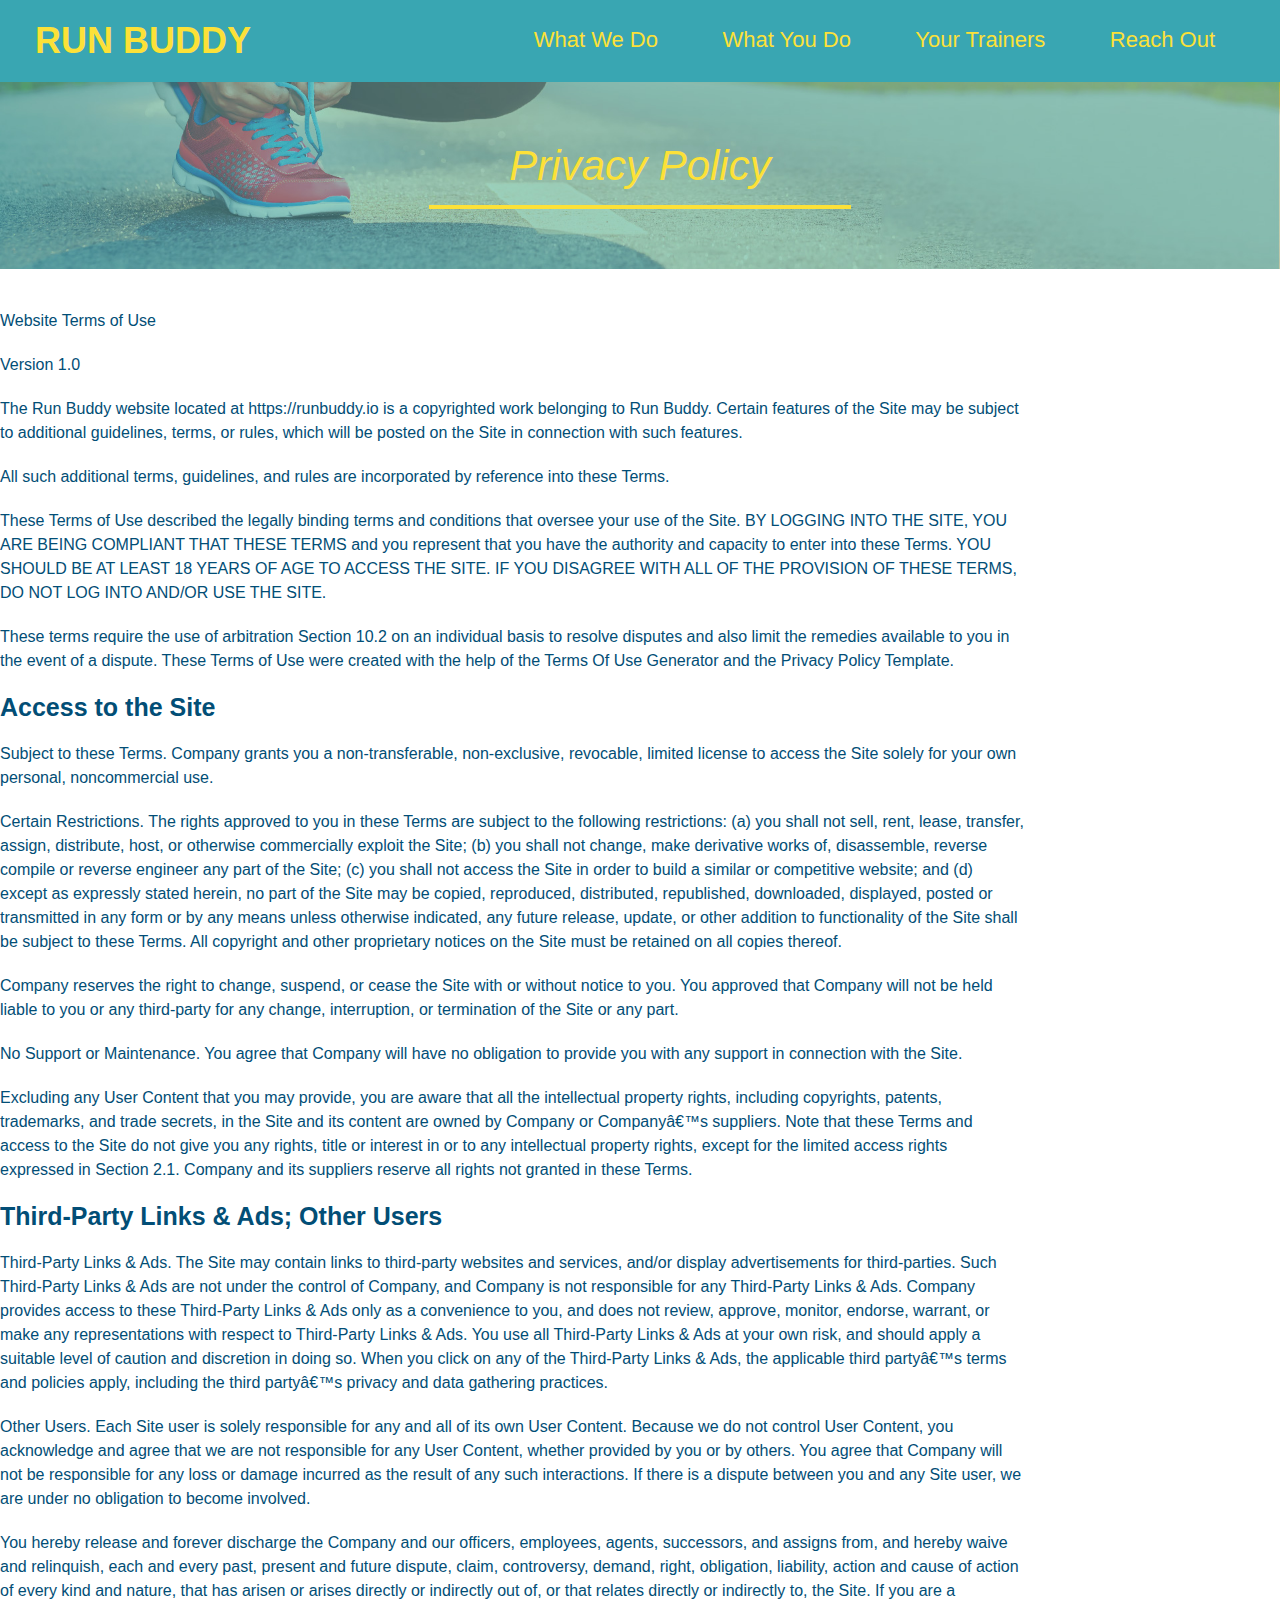
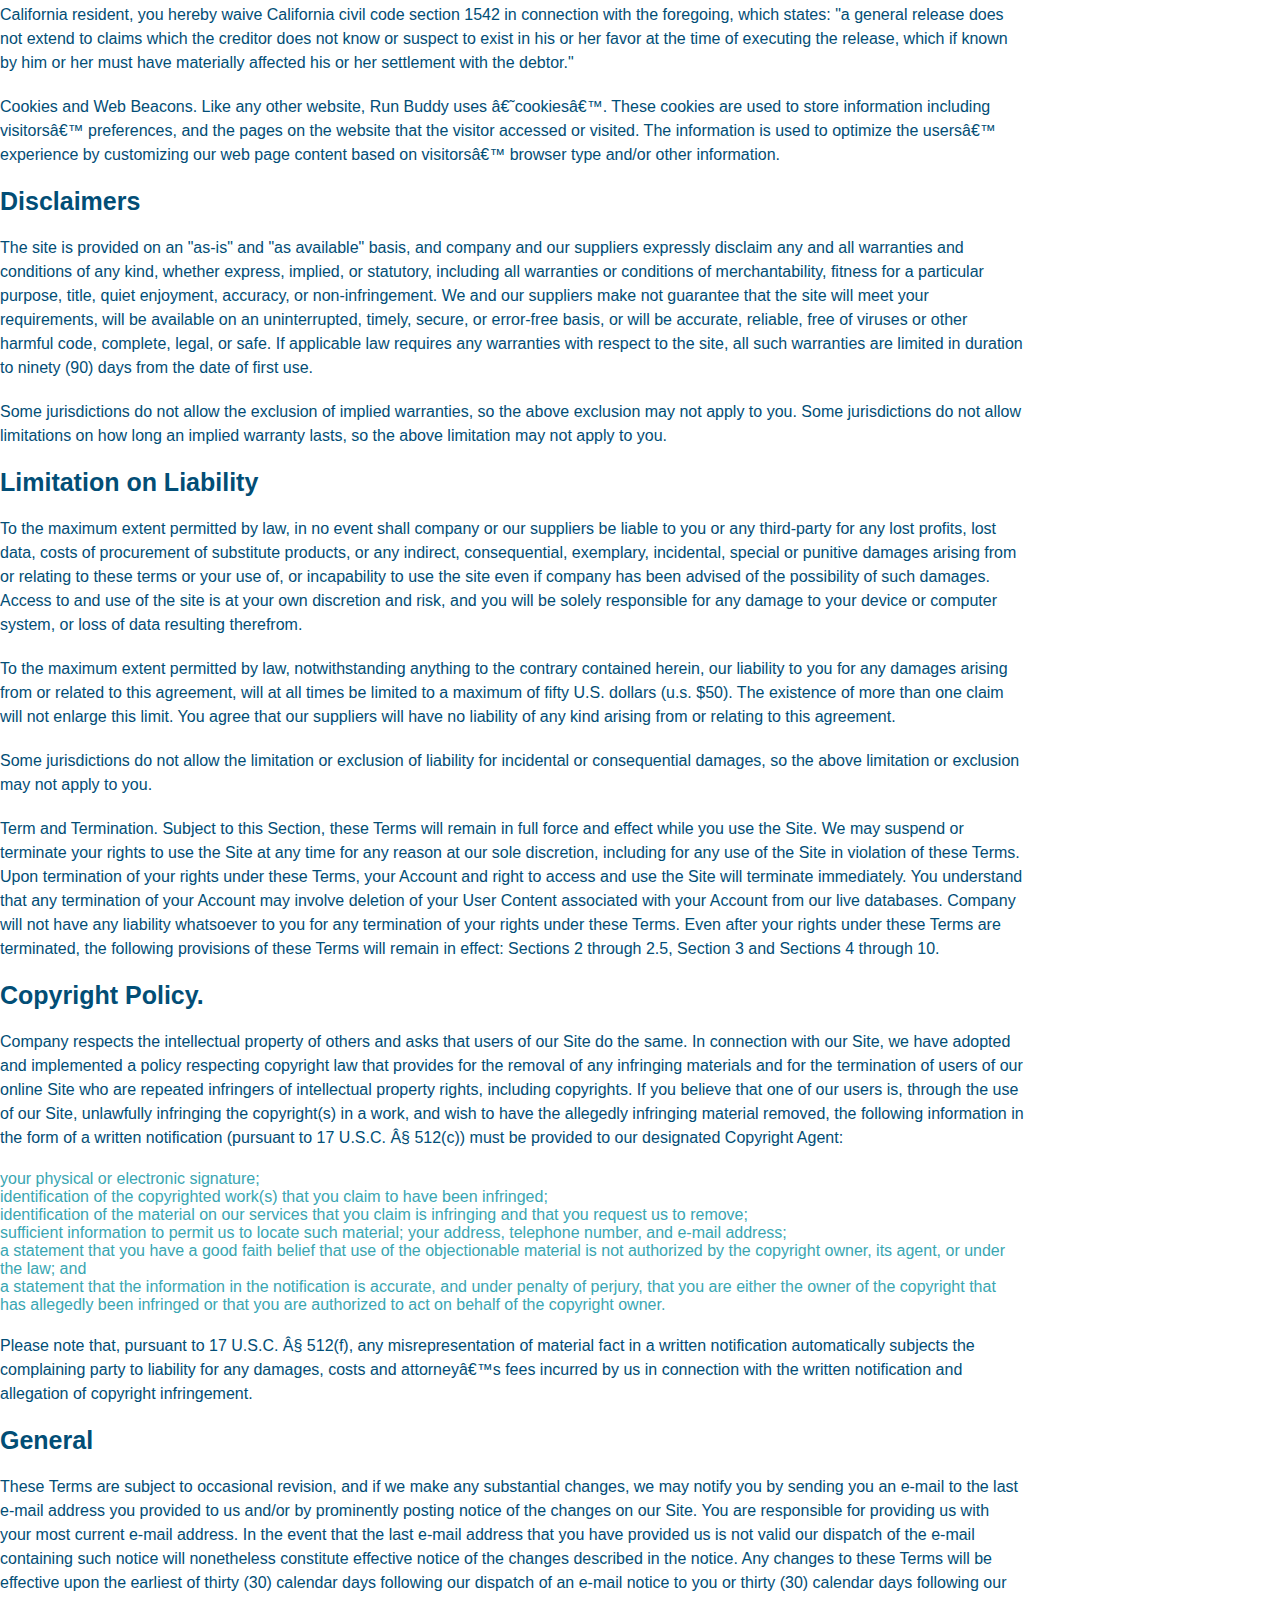
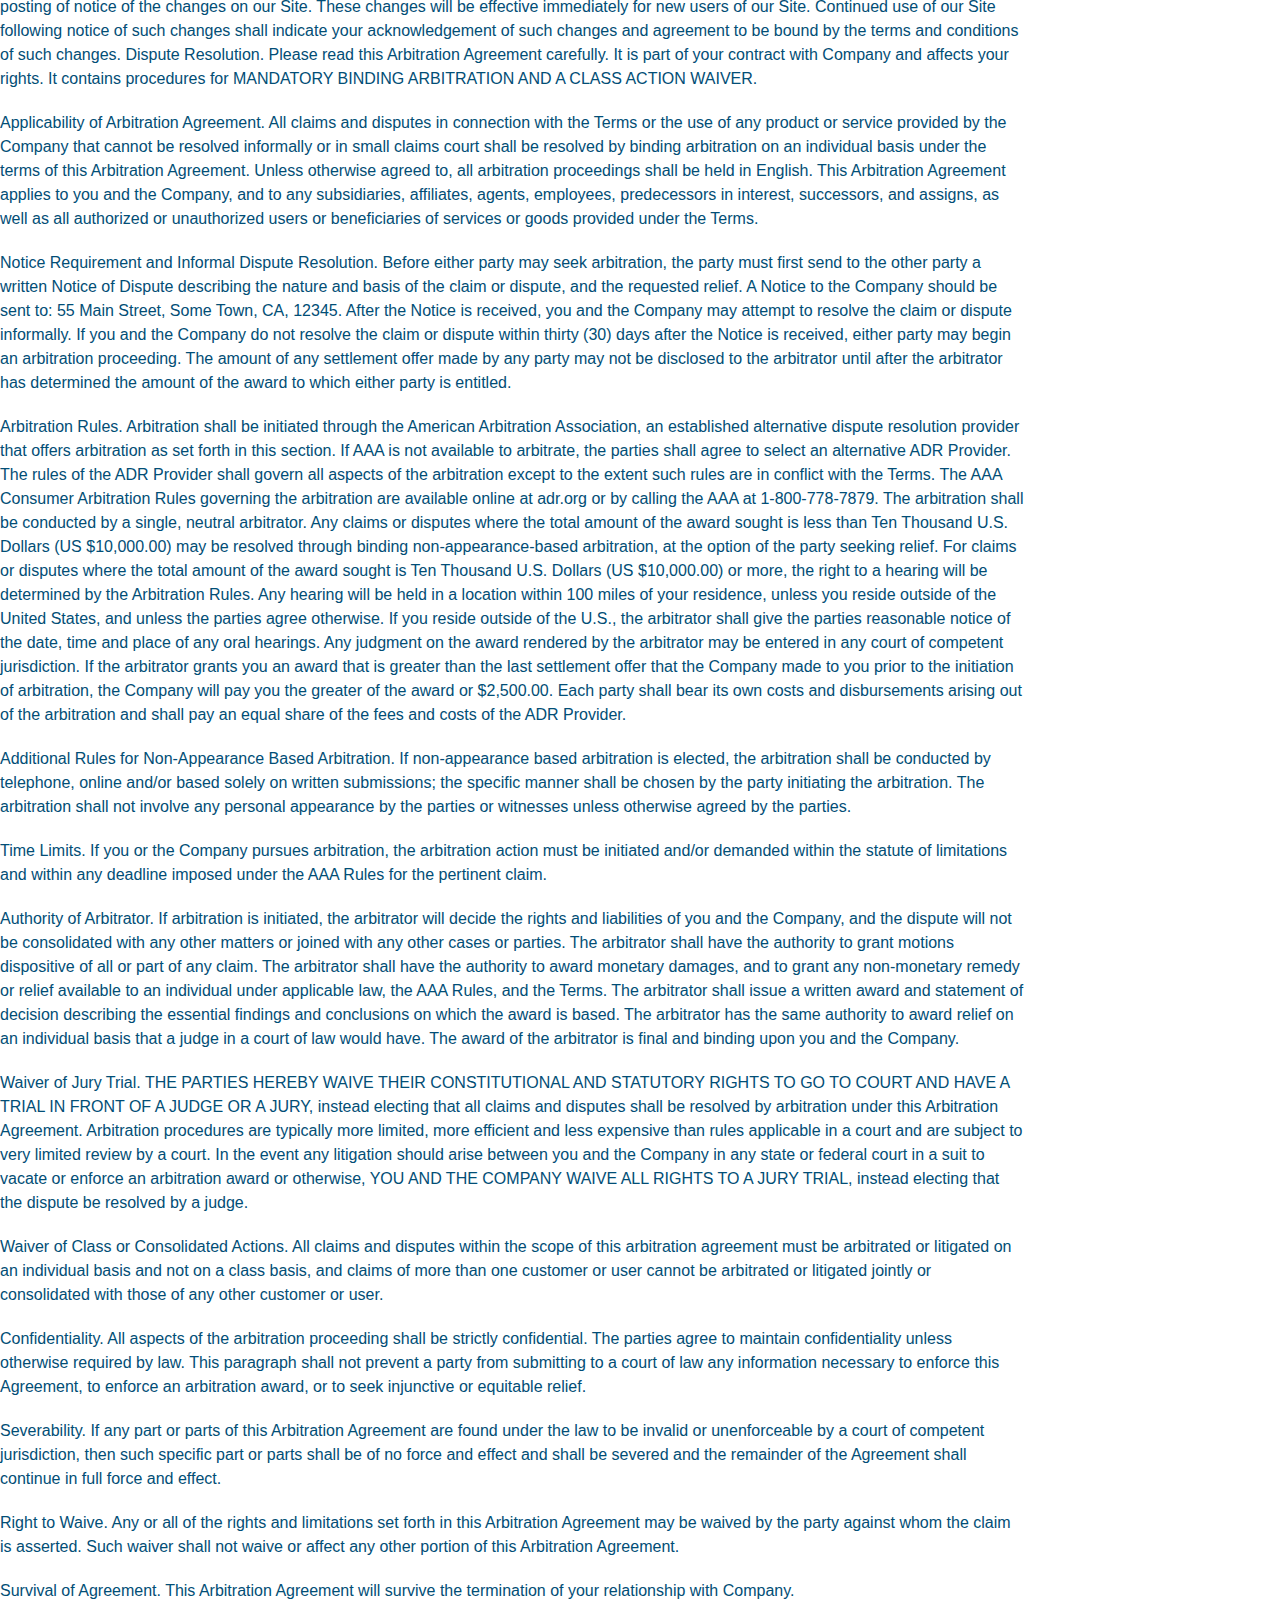
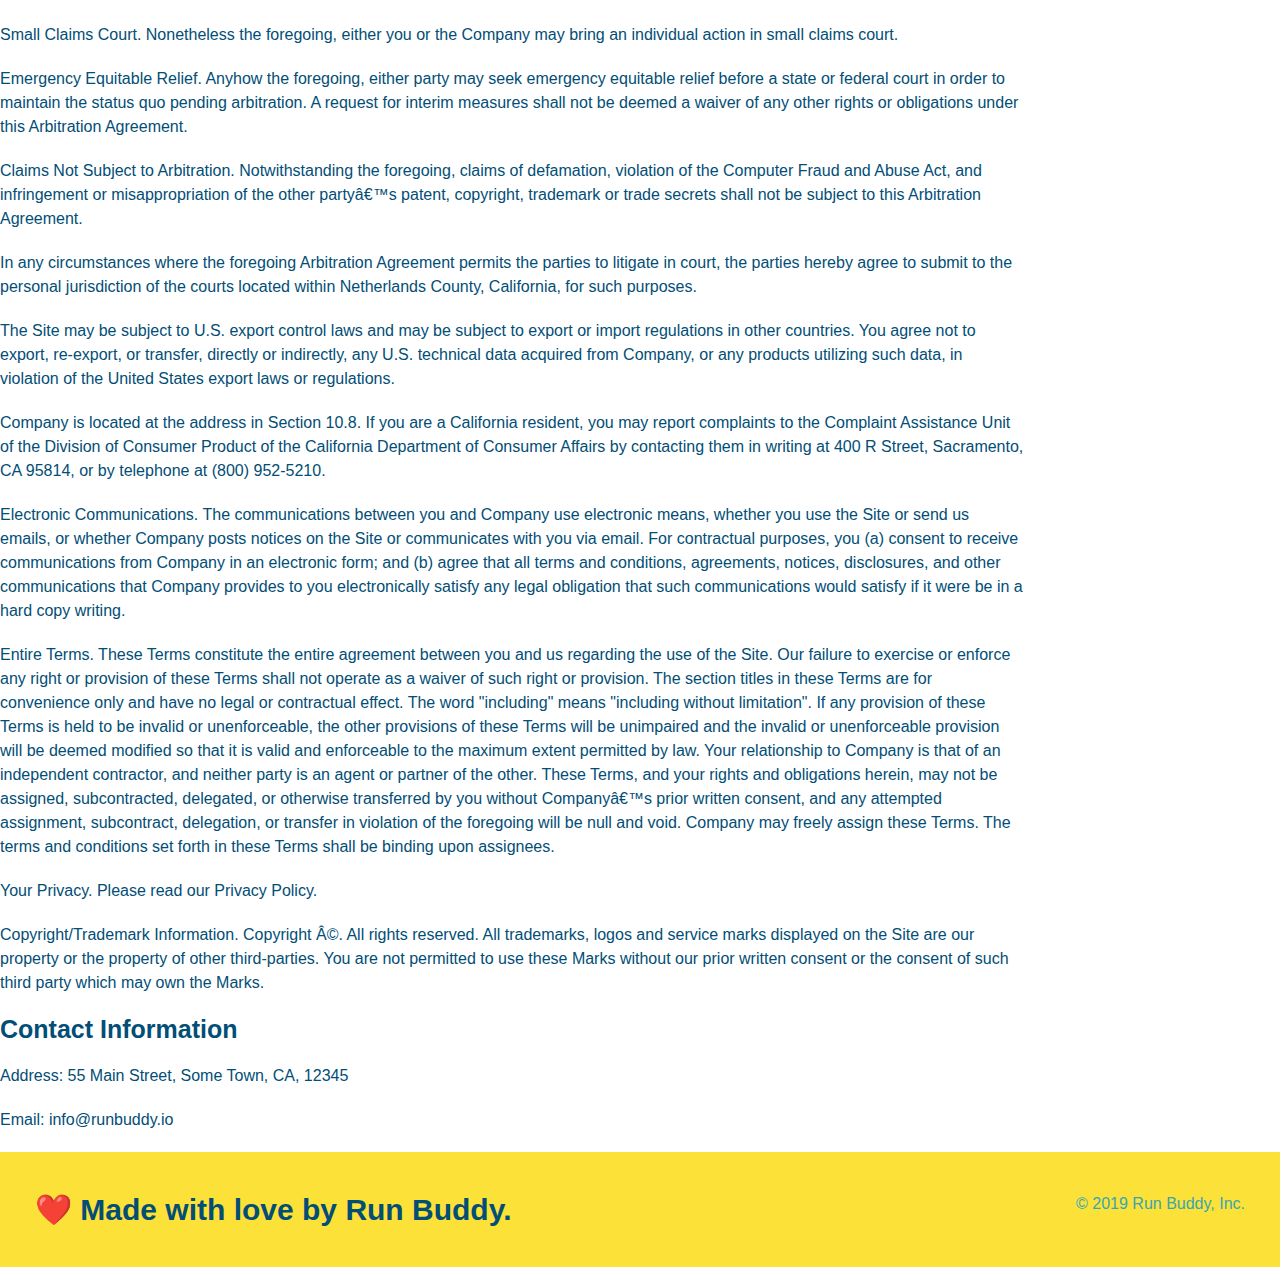
==== privacy-policy.html @ 9013d20d "privacy policy" ====
<!DOCTYPE html>
<html lang="en">
  <head>
      <link rel="stylesheet" href="assets/css/style.css" />
      <link rel="stylesheet" href="assets/css/secondary-styles.css" />
    <meta charset="UTF-8" />
    <title>Privacy Policy - Run Buddy</title>
  </head>
  <body>
    <header>
        <H1>
            <a href="/">RUN BUDDY</a>
        </H1>
        <nav>
            <!-- Unordered list element -->
            <ul>
                <!-- List item element -->
                <li>
                    <!-- Anchor element -->
                    <a href="./index.html#what-we-do">What We Do</a>
                </li>
                <li>
                    <a href="./index.html#what-you-do">What You Do</a>
                </li>
                <li>
                    <a href="./index.html#your-trainers">Your Trainers</a>
                </li>
                <li>
                    <a href="./index.html#reach-out">Reach Out</a>
                </li>
            </ul>
        </nav>
    </header>

    <section class="hero">
        <h2 class="page-title">
            Privacy Policy
        </h2>
    </section>

    <article class="secondary-content">
        <p>
        Website Terms of Use
      </p>

      <p>
        Version 1.0
      </p>

      <p>
        The Run Buddy website located at https://runbuddy.io is a copyrighted work belonging to Run Buddy. Certain
        features of the Site may be subject to additional guidelines, terms, or rules, which will be posted on the Site
        in connection with such features.
      </p>

      <p>
        All such additional terms, guidelines, and rules are incorporated by reference into these Terms.
      </p>

      <p>
        These Terms of Use described the legally binding terms and conditions that oversee your use of the Site. BY
        LOGGING INTO THE SITE, YOU ARE BEING COMPLIANT THAT THESE TERMS and you represent that you have the authority
        and capacity to enter into these Terms. YOU SHOULD BE AT LEAST 18 YEARS OF AGE TO ACCESS THE SITE. IF YOU
        DISAGREE WITH ALL OF THE PROVISION OF THESE TERMS, DO NOT LOG INTO AND/OR USE THE SITE.
      </p>

      <p>
        These terms require the use of arbitration Section 10.2 on an individual basis to resolve disputes and also
        limit the remedies available to you in the event of a dispute. These Terms of Use were created with the help of
        the Terms Of Use Generator and the Privacy Policy Template.
      </p>

      <h3>
        Access to the Site
      </h3>

      <p>
        Subject to these Terms. Company grants you a non-transferable, non-exclusive, revocable, limited license to
        access the Site solely for your own personal, noncommercial use.
      </p>

      <p>
        Certain Restrictions. The rights approved to you in these Terms are subject to the following restrictions: (a)
        you shall not sell, rent, lease, transfer, assign, distribute, host, or otherwise commercially exploit the Site;
        (b) you shall not change, make derivative works of, disassemble, reverse compile or reverse engineer any part of
        the Site; (c) you shall not access the Site in order to build a similar or competitive website; and (d) except
        as expressly stated herein, no part of the Site may be copied, reproduced, distributed, republished, downloaded,
        displayed, posted or transmitted in any form or by any means unless otherwise indicated, any future release,
        update, or other addition to functionality of the Site shall be subject to these Terms. All copyright and other
        proprietary notices on the Site must be retained on all copies thereof.
      </p>

      <p>
        Company reserves the right to change, suspend, or cease the Site with or without notice to you. You approved
        that Company will not be held liable to you or any third-party for any change, interruption, or termination of
        the Site or any part.
      </p>

      <p>
        No Support or Maintenance. You agree that Company will have no obligation to provide you with any support in
        connection with the Site.
      </p>

      <p>
        Excluding any User Content that you may provide, you are aware that all the intellectual property rights,
        including copyrights, patents, trademarks, and trade secrets, in the Site and its content are owned by Company
        or Companyâ€™s suppliers. Note that these Terms and access to the Site do not give you any rights, title or
        interest in or to any intellectual property rights, except for the limited access rights expressed in Section
        2.1. Company and its suppliers reserve all rights not granted in these Terms.
      </p>

      <h3>
        Third-Party Links & Ads; Other Users
      </h3>

      <p>
        Third-Party Links & Ads. The Site may contain links to third-party websites and services, and/or display
        advertisements for third-parties. Such Third-Party Links & Ads are not under the control of Company, and Company
        is not responsible for any Third-Party Links & Ads. Company provides access to these Third-Party Links & Ads
        only as a convenience to you, and does not review, approve, monitor, endorse, warrant, or make any
        representations with respect to Third-Party Links & Ads. You use all Third-Party Links & Ads at your own risk,
        and should apply a suitable level of caution and discretion in doing so. When you click on any of the
        Third-Party Links & Ads, the applicable third partyâ€™s terms and policies apply, including the third partyâ€™s
        privacy and data gathering practices.
      </p>

      <p>
        Other Users. Each Site user is solely responsible for any and all of its own User Content. Because we do not
        control User Content, you acknowledge and agree that we are not responsible for any User Content, whether
        provided by you or by others. You agree that Company will not be responsible for any loss or damage incurred as
        the result of any such interactions. If there is a dispute between you and any Site user, we are under no
        obligation to become involved.
      </p>

      <p>
        You hereby release and forever discharge the Company and our officers, employees, agents, successors, and
        assigns from, and hereby waive and relinquish, each and every past, present and future dispute, claim,
        controversy, demand, right, obligation, liability, action and cause of action of every kind and nature, that has
        arisen or arises directly or indirectly out of, or that relates directly or indirectly to, the Site. If you are
        a California resident, you hereby waive California civil code section 1542 in connection with the foregoing,
        which states: "a general release does not extend to claims which the creditor does not know or suspect to exist
        in his or her favor at the time of executing the release, which if known by him or her must have materially
        affected his or her settlement with the debtor."
      </p>

      <p>
        Cookies and Web Beacons. Like any other website, Run Buddy uses â€˜cookiesâ€™. These cookies are used to store
        information including visitorsâ€™ preferences, and the pages on the website that the visitor accessed or visited.
        The information is used to optimize the usersâ€™ experience by customizing our web page content based on visitorsâ€™
        browser type and/or other information.
      </p>

      <h3>
        Disclaimers
      </h3>

      <p>
        The site is provided on an "as-is" and "as available" basis, and company and our suppliers expressly disclaim
        any and all warranties and conditions of any kind, whether express, implied, or statutory, including all
        warranties or conditions of merchantability, fitness for a particular purpose, title, quiet enjoyment, accuracy,
        or non-infringement. We and our suppliers make not guarantee that the site will meet your requirements, will be
        available on an uninterrupted, timely, secure, or error-free basis, or will be accurate, reliable, free of
        viruses or other harmful code, complete, legal, or safe. If applicable law requires any warranties with respect
        to the site, all such warranties are limited in duration to ninety (90) days from the date of first use.
      </p>

      <p>
        Some jurisdictions do not allow the exclusion of implied warranties, so the above exclusion may not apply to
        you. Some jurisdictions do not allow limitations on how long an implied warranty lasts, so the above limitation
        may not apply to you.
      </p>

      <h3>
        Limitation on Liability
      </h3>

      <p>
        To the maximum extent permitted by law, in no event shall company or our suppliers be liable to you or any
        third-party for any lost profits, lost data, costs of procurement of substitute products, or any indirect,
        consequential, exemplary, incidental, special or punitive damages arising from or relating to these terms or
        your use of, or incapability to use the site even if company has been advised of the possibility of such
        damages. Access to and use of the site is at your own discretion and risk, and you will be solely responsible
        for any damage to your device or computer system, or loss of data resulting therefrom.
      </p>

      <p>
        To the maximum extent permitted by law, notwithstanding anything to the contrary contained herein, our liability
        to you for any damages arising from or related to this agreement, will at all times be limited to a maximum of
        fifty U.S. dollars (u.s. $50). The existence of more than one claim will not enlarge this limit. You agree that
        our suppliers will have no liability of any kind arising from or relating to this agreement.
      </p>

      <p>
        Some jurisdictions do not allow the limitation or exclusion of liability for incidental or consequential
        damages, so the above limitation or exclusion may not apply to you.
      </p>

      <p>
        Term and Termination. Subject to this Section, these Terms will remain in full force and effect while you use
        the Site. We may suspend or terminate your rights to use the Site at any time for any reason at our sole
        discretion, including for any use of the Site in violation of these Terms. Upon termination of your rights under
        these Terms, your Account and right to access and use the Site will terminate immediately. You understand that
        any termination of your Account may involve deletion of your User Content associated with your Account from our
        live databases. Company will not have any liability whatsoever to you for any termination of your rights under
        these Terms. Even after your rights under these Terms are terminated, the following provisions of these Terms
        will remain in effect: Sections 2 through 2.5, Section 3 and Sections 4 through 10.
      </p>

      <h3>
        Copyright Policy.
      </h3>

      <p>
        Company respects the intellectual property of others and asks that users of our Site do the same. In connection
        with our Site, we have adopted and implemented a policy respecting copyright law that provides for the removal
        of any infringing materials and for the termination of users of our online Site who are repeated infringers of
        intellectual property rights, including copyrights. If you believe that one of our users is, through the use of
        our Site, unlawfully infringing the copyright(s) in a work, and wish to have the allegedly infringing material
        removed, the following information in the form of a written notification (pursuant to 17 U.S.C. Â§ 512(c)) must
        be provided to our designated Copyright Agent:
      </p>

      <ul>
        <li>
          your physical or electronic signature;
        </li>
        <li>
          identification of the copyrighted work(s) that you claim to have been infringed;
        </li>
        <li>
          identification of the material on our services that you claim is infringing and that you request us to remove;
        </li>
        <li>
          sufficient information to permit us to locate such material; your address, telephone number, and e-mail
          address;
        </li>
        <li>
          a statement that you have a good faith belief that use of the objectionable material is not authorized by the
          copyright owner, its agent, or under the law; and
        </li>
        <li>
          a statement that the information in the notification is accurate, and under penalty of perjury, that you are
          either the owner of the copyright that has allegedly been infringed or that you are authorized to act on
          behalf of the copyright owner.
        </li>
      </ul>

      <p>
        Please note that, pursuant to 17 U.S.C. Â§ 512(f), any misrepresentation of material fact in a written
        notification automatically subjects the complaining party to liability for any damages, costs and attorneyâ€™s
        fees incurred by us in connection with the written notification and allegation of copyright infringement.
      </p>

      <h3>
        General
      </h3>

      <p>
        These Terms are subject to occasional revision, and if we make any substantial changes, we may notify you by
        sending you an e-mail to the last e-mail address you provided to us and/or by prominently posting notice of the
        changes on our Site. You are responsible for providing us with your most current e-mail address. In the event
        that the last e-mail address that you have provided us is not valid our dispatch of the e-mail containing such
        notice will nonetheless constitute effective notice of the changes described in the notice. Any changes to these
        Terms will be effective upon the earliest of thirty (30) calendar days following our dispatch of an e-mail
        notice to you or thirty (30) calendar days following our posting of notice of the changes on our Site. These
        changes will be effective immediately for new users of our Site. Continued use of our Site following notice of
        such changes shall indicate your acknowledgement of such changes and agreement to be bound by the terms and
        conditions of such changes. Dispute Resolution. Please read this Arbitration Agreement carefully. It is part of
        your contract with Company and affects your rights. It contains procedures for MANDATORY BINDING ARBITRATION AND
        A CLASS ACTION WAIVER.
      </p>

      <p>
        Applicability of Arbitration Agreement. All claims and disputes in connection with the Terms or the use of any
        product or service provided by the Company that cannot be resolved informally or in small claims court shall be
        resolved by binding arbitration on an individual basis under the terms of this Arbitration Agreement. Unless
        otherwise agreed to, all arbitration proceedings shall be held in English. This Arbitration Agreement applies to
        you and the Company, and to any subsidiaries, affiliates, agents, employees, predecessors in interest,
        successors, and assigns, as well as all authorized or unauthorized users or beneficiaries of services or goods
        provided under the Terms.
      </p>

      <p>
        Notice Requirement and Informal Dispute Resolution. Before either party may seek arbitration, the party must
        first send to the other party a written Notice of Dispute describing the nature and basis of the claim or
        dispute, and the requested relief. A Notice to the Company should be sent to: 55 Main Street, Some Town, CA,
        12345. After the Notice is received, you and the Company may attempt to resolve the claim or dispute informally.
        If you and the Company do not resolve the claim or dispute within thirty (30) days after the Notice is received,
        either party may begin an arbitration proceeding. The amount of any settlement offer made by any party may not
        be disclosed to the arbitrator until after the arbitrator has determined the amount of the award to which either
        party is entitled.
      </p>

      <p>
        Arbitration Rules. Arbitration shall be initiated through the American Arbitration Association, an established
        alternative dispute resolution provider that offers arbitration as set forth in this section. If AAA is not
        available to arbitrate, the parties shall agree to select an alternative ADR Provider. The rules of the ADR
        Provider shall govern all aspects of the arbitration except to the extent such rules are in conflict with the
        Terms. The AAA Consumer Arbitration Rules governing the arbitration are available online at adr.org or by
        calling the AAA at 1-800-778-7879. The arbitration shall be conducted by a single, neutral arbitrator. Any
        claims or disputes where the total amount of the award sought is less than Ten Thousand U.S. Dollars (US
        $10,000.00) may be resolved through binding non-appearance-based arbitration, at the option of the party seeking
        relief. For claims or disputes where the total amount of the award sought is Ten Thousand U.S. Dollars (US
        $10,000.00) or more, the right to a hearing will be determined by the Arbitration Rules. Any hearing will be
        held in a location within 100 miles of your residence, unless you reside outside of the United States, and
        unless the parties agree otherwise. If you reside outside of the U.S., the arbitrator shall give the parties
        reasonable notice of the date, time and place of any oral hearings. Any judgment on the award rendered by the
        arbitrator may be entered in any court of competent jurisdiction. If the arbitrator grants you an award that is
        greater than the last settlement offer that the Company made to you prior to the initiation of arbitration, the
        Company will pay you the greater of the award or $2,500.00. Each party shall bear its own costs and
        disbursements arising out of the arbitration and shall pay an equal share of the fees and costs of the ADR
        Provider.
      </p>

      <p>
        Additional Rules for Non-Appearance Based Arbitration. If non-appearance based arbitration is elected, the
        arbitration shall be conducted by telephone, online and/or based solely on written submissions; the specific
        manner shall be chosen by the party initiating the arbitration. The arbitration shall not involve any personal
        appearance by the parties or witnesses unless otherwise agreed by the parties.
      </p>

      <p>
        Time Limits. If you or the Company pursues arbitration, the arbitration action must be initiated and/or demanded
        within the statute of limitations and within any deadline imposed under the AAA Rules for the pertinent claim.
      </p>

      <p>
        Authority of Arbitrator. If arbitration is initiated, the arbitrator will decide the rights and liabilities of
        you and the Company, and the dispute will not be consolidated with any other matters or joined with any other
        cases or parties. The arbitrator shall have the authority to grant motions dispositive of all or part of any
        claim. The arbitrator shall have the authority to award monetary damages, and to grant any non-monetary remedy
        or relief available to an individual under applicable law, the AAA Rules, and the Terms. The arbitrator shall
        issue a written award and statement of decision describing the essential findings and conclusions on which the
        award is based. The arbitrator has the same authority to award relief on an individual basis that a judge in a
        court of law would have. The award of the arbitrator is final and binding upon you and the Company.
      </p>

      <p>
        Waiver of Jury Trial. THE PARTIES HEREBY WAIVE THEIR CONSTITUTIONAL AND STATUTORY RIGHTS TO GO TO COURT AND HAVE
        A TRIAL IN FRONT OF A JUDGE OR A JURY, instead electing that all claims and disputes shall be resolved by
        arbitration under this Arbitration Agreement. Arbitration procedures are typically more limited, more efficient
        and less expensive than rules applicable in a court and are subject to very limited review by a court. In the
        event any litigation should arise between you and the Company in any state or federal court in a suit to vacate
        or enforce an arbitration award or otherwise, YOU AND THE COMPANY WAIVE ALL RIGHTS TO A JURY TRIAL, instead
        electing that the dispute be resolved by a judge.
      </p>

      <p>
        Waiver of Class or Consolidated Actions. All claims and disputes within the scope of this arbitration agreement
        must be arbitrated or litigated on an individual basis and not on a class basis, and claims of more than one
        customer or user cannot be arbitrated or litigated jointly or consolidated with those of any other customer or
        user.
      </p>

      <p>
        Confidentiality. All aspects of the arbitration proceeding shall be strictly confidential. The parties agree to
        maintain confidentiality unless otherwise required by law. This paragraph shall not prevent a party from
        submitting to a court of law any information necessary to enforce this Agreement, to enforce an arbitration
        award, or to seek injunctive or equitable relief.
      </p>

      <p>
        Severability. If any part or parts of this Arbitration Agreement are found under the law to be invalid or
        unenforceable by a court of competent jurisdiction, then such specific part or parts shall be of no force and
        effect and shall be severed and the remainder of the Agreement shall continue in full force and effect.
      </p>

      <p>
        Right to Waive. Any or all of the rights and limitations set forth in this Arbitration Agreement may be waived
        by the party against whom the claim is asserted. Such waiver shall not waive or affect any other portion of this
        Arbitration Agreement.
      </p>

      <p>
        Survival of Agreement. This Arbitration Agreement will survive the termination of your relationship with
        Company.
      </p>

      <p>
        Small Claims Court. Nonetheless the foregoing, either you or the Company may bring an individual action in small
        claims court.
      </p>

      <p>
        Emergency Equitable Relief. Anyhow the foregoing, either party may seek emergency equitable relief before a
        state or federal court in order to maintain the status quo pending arbitration. A request for interim measures
        shall not be deemed a waiver of any other rights or obligations under this Arbitration Agreement.
      </p>

      <p>
        Claims Not Subject to Arbitration. Notwithstanding the foregoing, claims of defamation, violation of the
        Computer Fraud and Abuse Act, and infringement or misappropriation of the other partyâ€™s patent, copyright,
        trademark or trade secrets shall not be subject to this Arbitration Agreement.
      </p>

      <p>
        In any circumstances where the foregoing Arbitration Agreement permits the parties to litigate in court, the
        parties hereby agree to submit to the personal jurisdiction of the courts located within Netherlands County,
        California, for such purposes.
      </p>

      <p>
        The Site may be subject to U.S. export control laws and may be subject to export or import regulations in other
        countries. You agree not to export, re-export, or transfer, directly or indirectly, any U.S. technical data
        acquired from Company, or any products utilizing such data, in violation of the United States export laws or
        regulations.
      </p>

      <p>
        Company is located at the address in Section 10.8. If you are a California resident, you may report complaints
        to the Complaint Assistance Unit of the Division of Consumer Product of the California Department of Consumer
        Affairs by contacting them in writing at 400 R Street, Sacramento, CA 95814, or by telephone at (800) 952-5210.
      </p>

      <p>
        Electronic Communications. The communications between you and Company use electronic means, whether you use the
        Site or send us emails, or whether Company posts notices on the Site or communicates with you via email. For
        contractual purposes, you (a) consent to receive communications from Company in an electronic form; and (b)
        agree that all terms and conditions, agreements, notices, disclosures, and other communications that Company
        provides to you electronically satisfy any legal obligation that such communications would satisfy if it were be
        in a hard copy writing.
      </p>

      <p>
        Entire Terms. These Terms constitute the entire agreement between you and us regarding the use of the Site. Our
        failure to exercise or enforce any right or provision of these Terms shall not operate as a waiver of such right
        or provision. The section titles in these Terms are for convenience only and have no legal or contractual
        effect. The word "including" means "including without limitation". If any provision of these Terms is held to be
        invalid or unenforceable, the other provisions of these Terms will be unimpaired and the invalid or
        unenforceable provision will be deemed modified so that it is valid and enforceable to the maximum extent
        permitted by law. Your relationship to Company is that of an independent contractor, and neither party is an
        agent or partner of the other. These Terms, and your rights and obligations herein, may not be assigned,
        subcontracted, delegated, or otherwise transferred by you without Companyâ€™s prior written consent, and any
        attempted assignment, subcontract, delegation, or transfer in violation of the foregoing will be null and void.
        Company may freely assign these Terms. The terms and conditions set forth in these Terms shall be binding upon
        assignees.
      </p>

      <p>
        Your Privacy. Please read our Privacy Policy.
      </p>

      <p>
        Copyright/Trademark Information. Copyright Â©. All rights reserved. All trademarks, logos and service marks
        displayed on the Site are our property or the property of other third-parties. You are not permitted to use
        these Marks without our prior written consent or the consent of such third party which may own the Marks.
      </p>

      <h3>
        Contact Information
      </h3>

      <p>
        Address: 55 Main Street, Some Town, CA, 12345
      </p>

      <p>
        Email: info@runbuddy.io
      </p>

    </article>

    <footer>
        <h2>❤️ Made with love by Run Buddy.</h2>
        <div>
            &copy; 2019 Run Buddy, Inc.
        </div>
    </footer>
  </body>
</html>
---- assets/css/style.css ----
* {
    margin: 0;
    padding: 0;
    box-sizing: border-box;
}
body {
    /* I'm a CSS comment! */
    color: #39a6b2;
    font-family: Helvetica, Arial, sans-serif;    
}
/* apply styles to <head> */
header {
    padding: 20px 35px;
    background-color: #39a6b2;

}
header h1 {
    font-weight: bold;
    font-size: 36px;
    color: #fce138;
    margin: 0;
    display: inline;
}

header a {
    text-decoration: none;
    color: #fce138;
}

header nav {
    float: right;
    margin: 7px 0;
}

header nav ul li {
    display: inline;
}

header nav ul li a {
    margin: 0 30px;
    font-weight: lighter;
    font-size: 22px;
}

footer {
    background: #fce138;
    width: 100%;
    padding: 40px 35px;
}

footer h2 {
    display: inline;
    color: #024e76;
    font-size: 30px;
    margin: 0;
}

footer div {
    float: right;
    line-height: 1.5;
    text-align: right;
}

footer a {
    color: #024e76;
}

section {
    padding: 60px;
}

/* Hero Style Start */
.hero {
    background-image: url("../images/hero-bg.jpeg");
    height: 600px;
    background-size: cover;
    background-position: center;
    position: relative;
}

.hero-form {
    background-color: #fce138;
    color: #024e76;
    padding: 20px;
    width: 500px;
    border: solid 3px #024e76;
    position: absolute;
    bottom: 120px;
    right: 140px;
}

.hero-form h3 {
    font-size: 24px;
    margin: 0;
}

.hero-form p {
    margin: 5px 0 15px 0;
}

.form-input {
    border: 1px solid #024e76;
    display: block;
    padding: 7px 15px;
    font-size: 16px;
    color: #024e76;
    width: 100%;
    margin-bottom: 15px;
}

.hero-form label {
    margin: 0 5px;
}

.hero-form button{
    color: #fce138;
    background-color: #024e76;
    border: none;
    padding: 10px 20px;
    font-size: 16px;
}
/* HERO STYLES END */

.intro {
    text-align: center;
}

.section-title {
    font-size: 55px;
    color: #024e76;
    margin-bottom: 35px;
    padding: 0 100px 20px 100px;
    border-bottom: 3px solid #fce138;
    display: inline-block;
}

.primary-border {
    border-color: #fce138;
}

.secondary-border {
    border-color: #39a6b2;
}

.intro p {
    line-height: 1.7;
    color: #39a6b2;
    width: 80%;
    font-size: 20px;
    margin: 0 auto;
}

.steps {
    text-align: center;
    background: #fce138;
}

.steps div {
    margin-bottom: 80px;
}

.steps img {
    width: 15%;
    margin: 10px 0;
}

.steps h3 {
    color: #024e76;
    font-size: 46px;
    margin-top: 10px;
}

.steps p {
    color: #39a6b2;
    font-size: 23px;
}

.steps span {
    font-size: 38px;
}

.trainers {
    text-align: center;
}

.trainer {
    width: 900px;
    margin: 0 auto 30px auto;
    background: #024e76;
    color: #fce138;
    overflow: auto;
}

.trainer img {
    width: 35%;
    float: left;
}

.trainer-bio {
    padding: 35px;
    float: left;
    width: 65%;
}

.trainer-bio h3 {
    font-size: 32px;
    margin-bottom: 8px;
}

.trainer-bio h4 {
    font-weight: lighter;
    font-size: 26px;
    margin-bottom: 25px;
}

.trainer-bio p {
    font-size: 17px;
    line-height: 1.3;
}

.text-left {
    text-align: left;
}

.text-right {
    text-align: right;
}

.reach-out {
    background: #024e76;
    text-align: center;
}

.reach-out h2 {
    color: #fce138;
}

.contact-info iframe {
    width: 400px;
    height: 400px;
}

.contact-info div {
    width: 410px;
    display: inline-block;
    vertical-align: top;
    text-align: left;
    margin: 30px 0 0 60px;
    color: white;
}

.contact-info h3 {
    color: #fce138;
    font-size: 32px;
}

.contact-info p, .contact-info address {
    margin: 20px 0;
    line-height: 1.5;
    font-size: 20px;
    font-style: normal;
}

.contact-info a {
    color: #fce138;
}

/* REACH OUT STYLES END */
---- assets/css/secondary-styles.css ----
.hero {
    background-position: bottom;
    height: auto;
    text-align: center;
    margin-bottom: 40px;
}

.page-title {
    color: #fce138;
    display: inline-block;
    border-bottom: 4px solid #fce138;
    padding: 0 80px 15px 80px;
    font-weight: normal;
    font-size: 42px;
    font-style: italic;
}

.secondary-content {
    width: 80%;
    margin: center;
    color: #024e76;
}

.secondary-content h3 {
    font-size: 25px;
    margin: 20px 0 20px 0;
}

.secondary-content p {
    font-size: 16px;
    line-height: 1.5;
    margin: 20px 0 20px 0;
}

.secondary-content ul {
    color: #39a6b2;
    margin: 10px 0 10px 0;
}
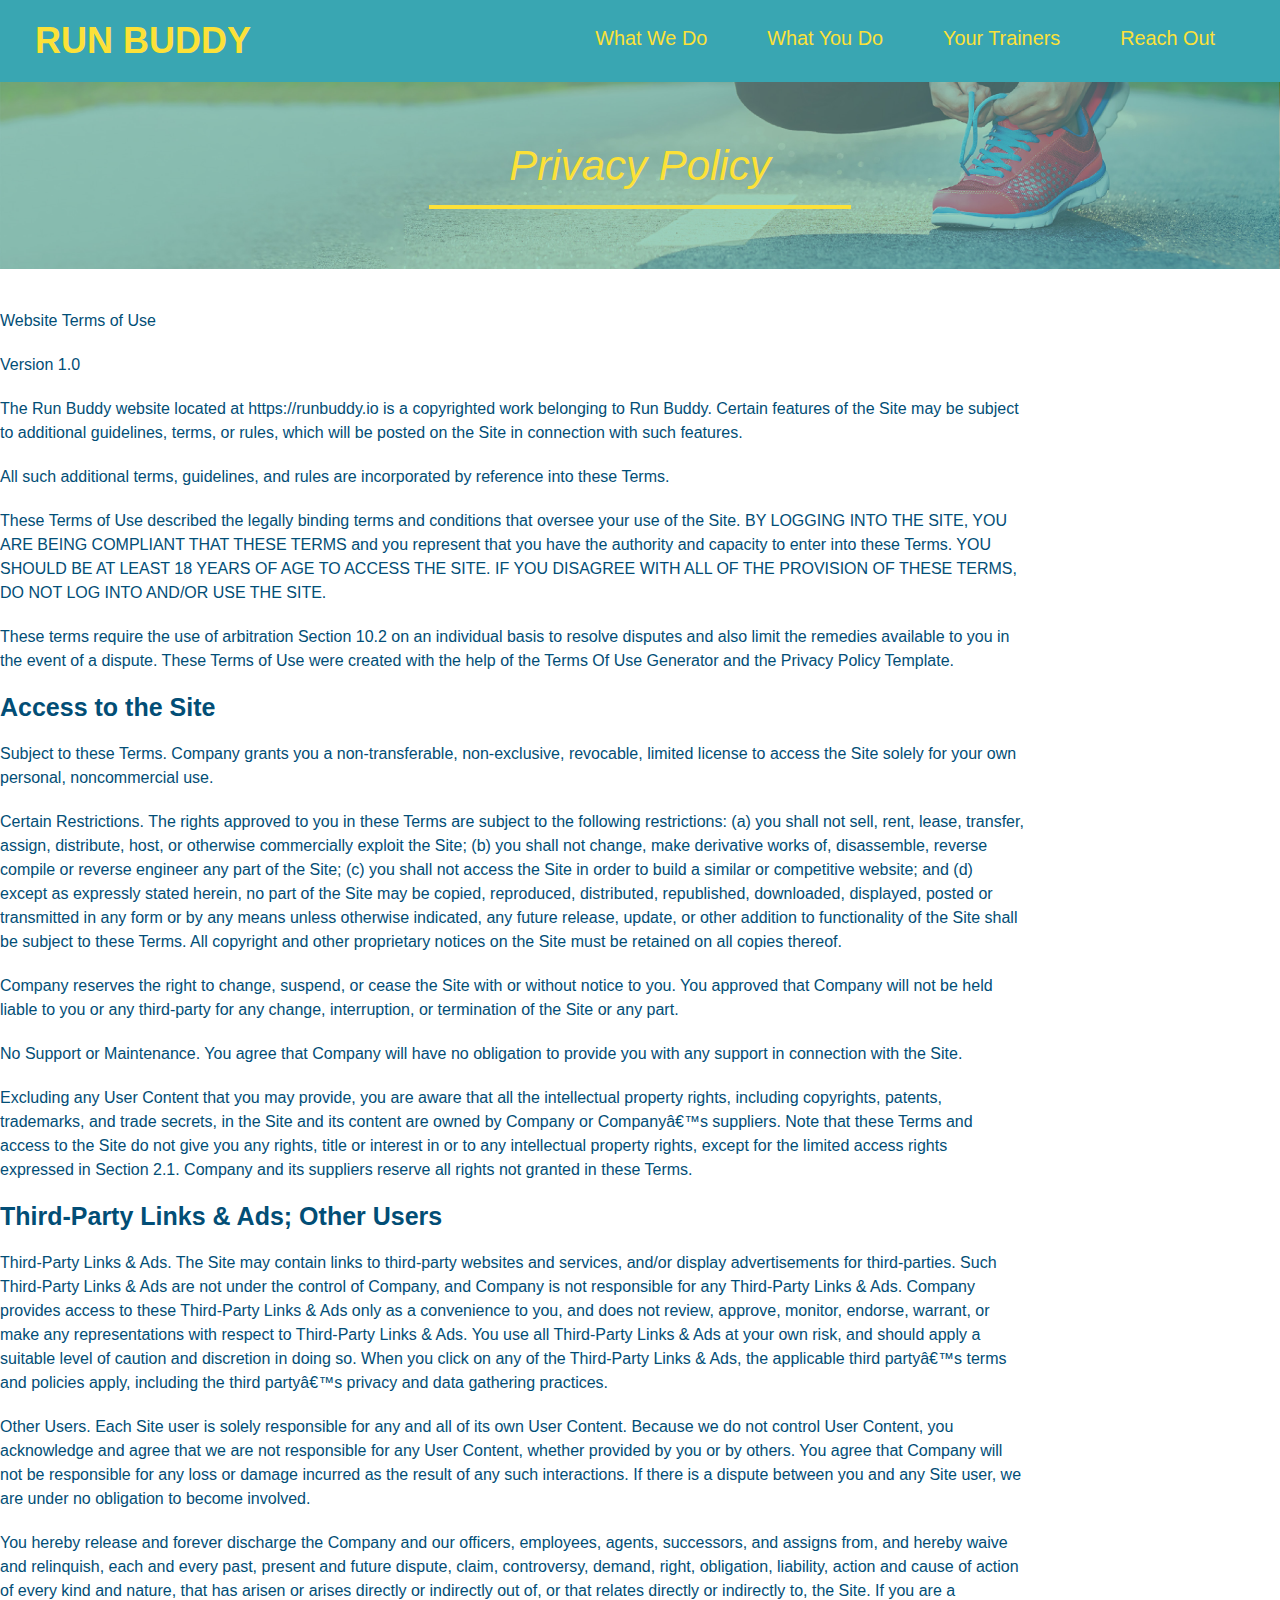
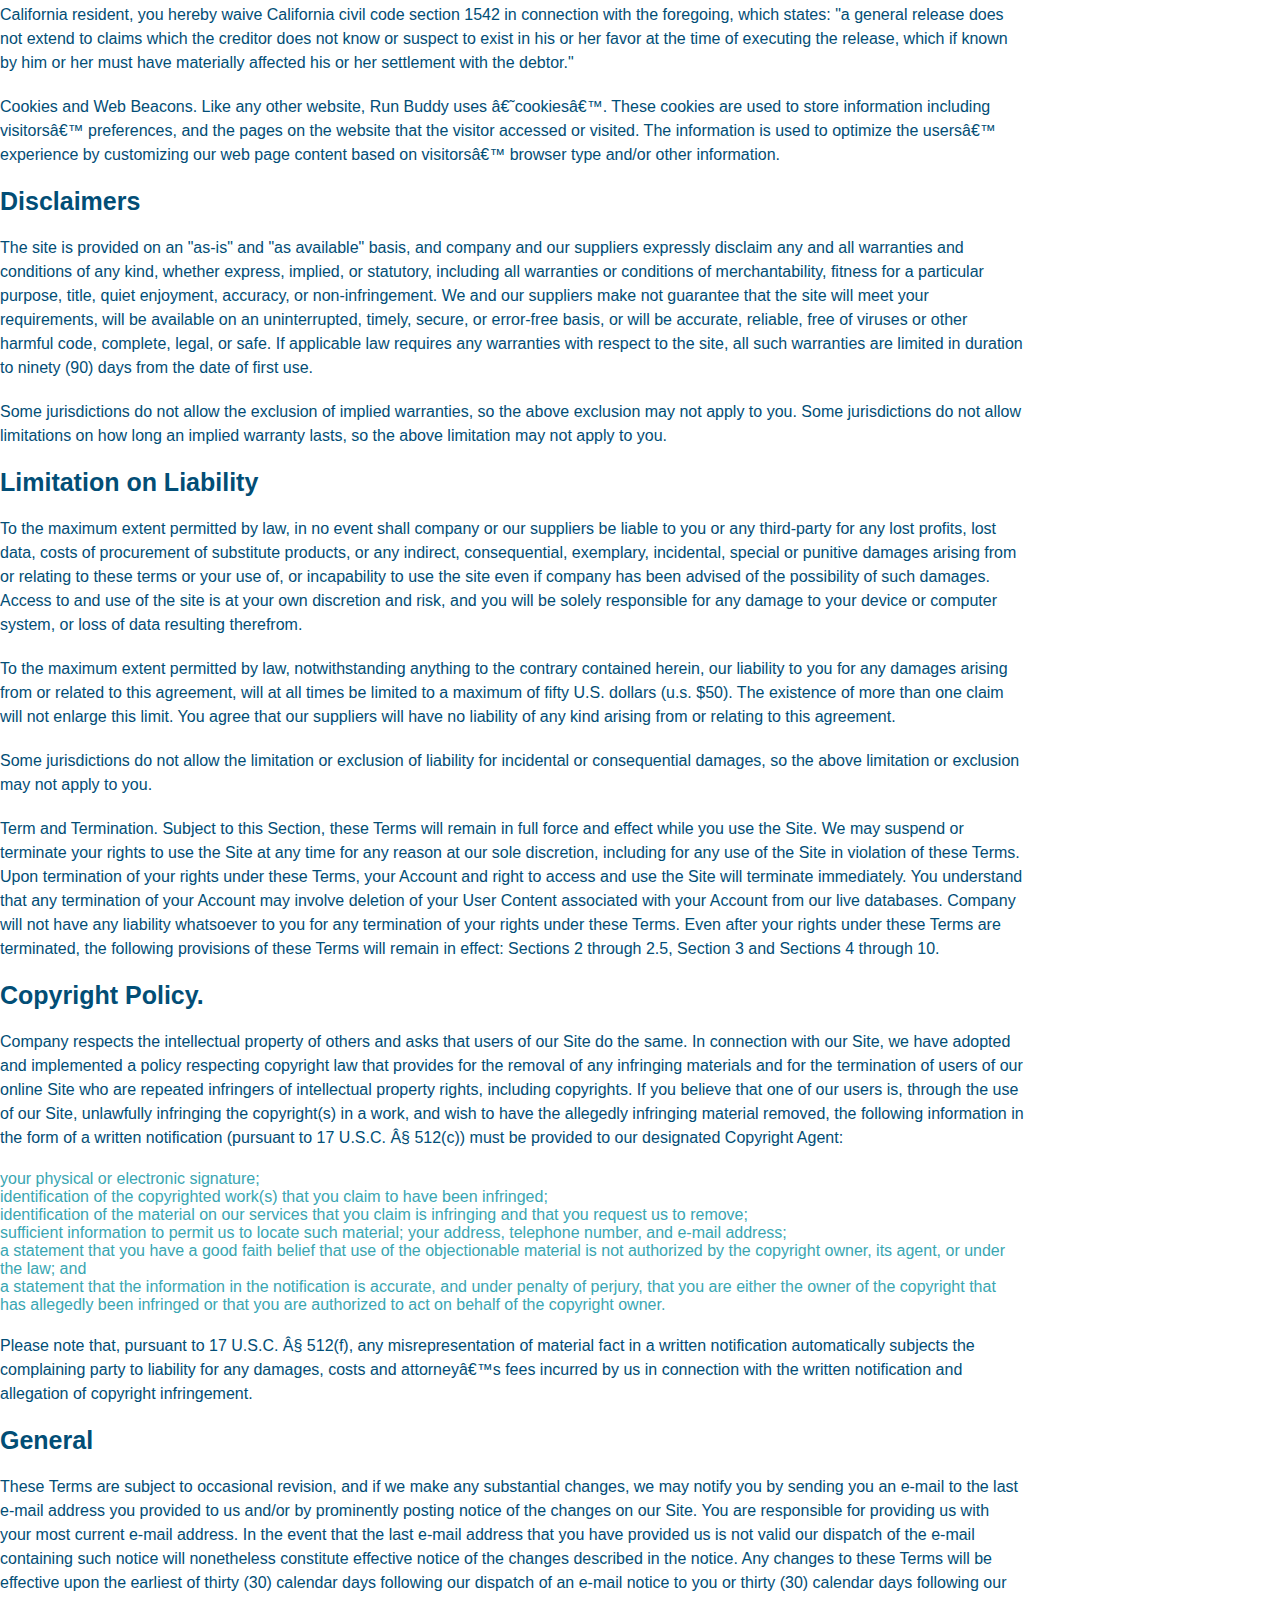
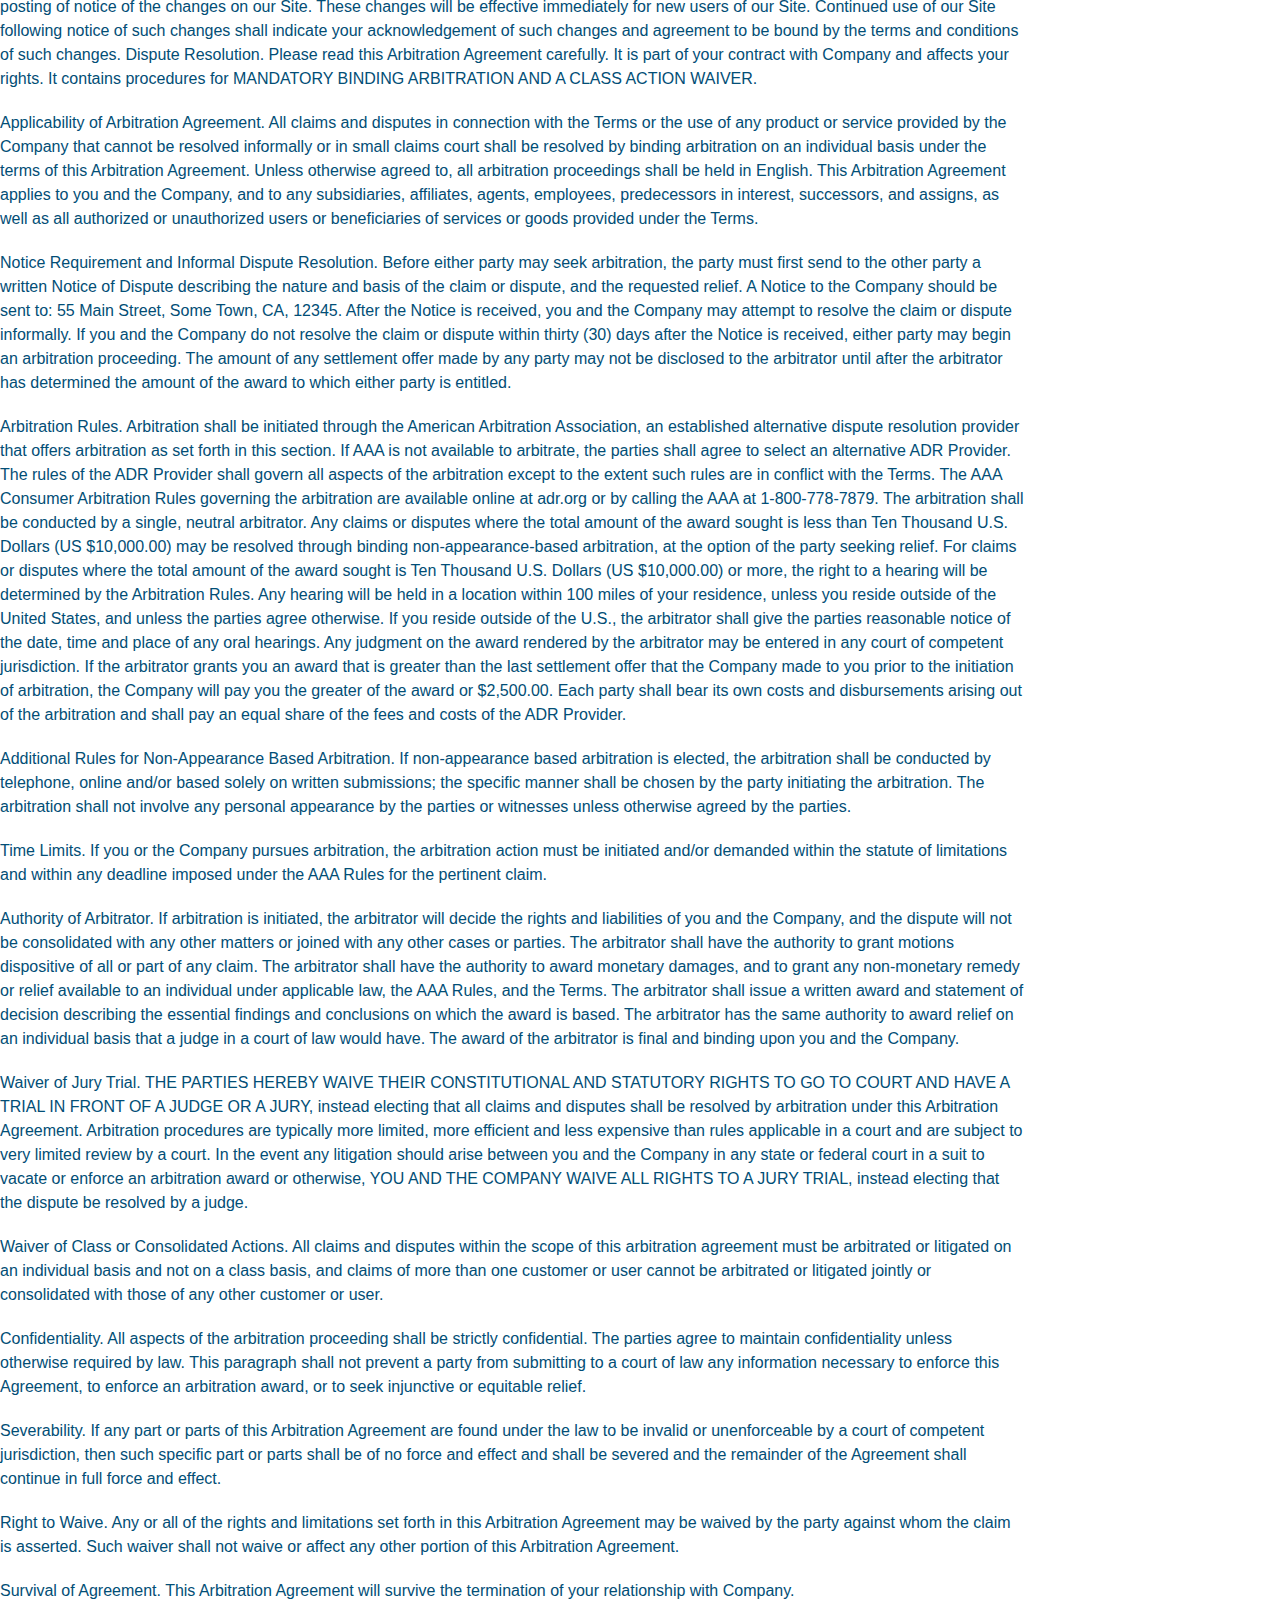
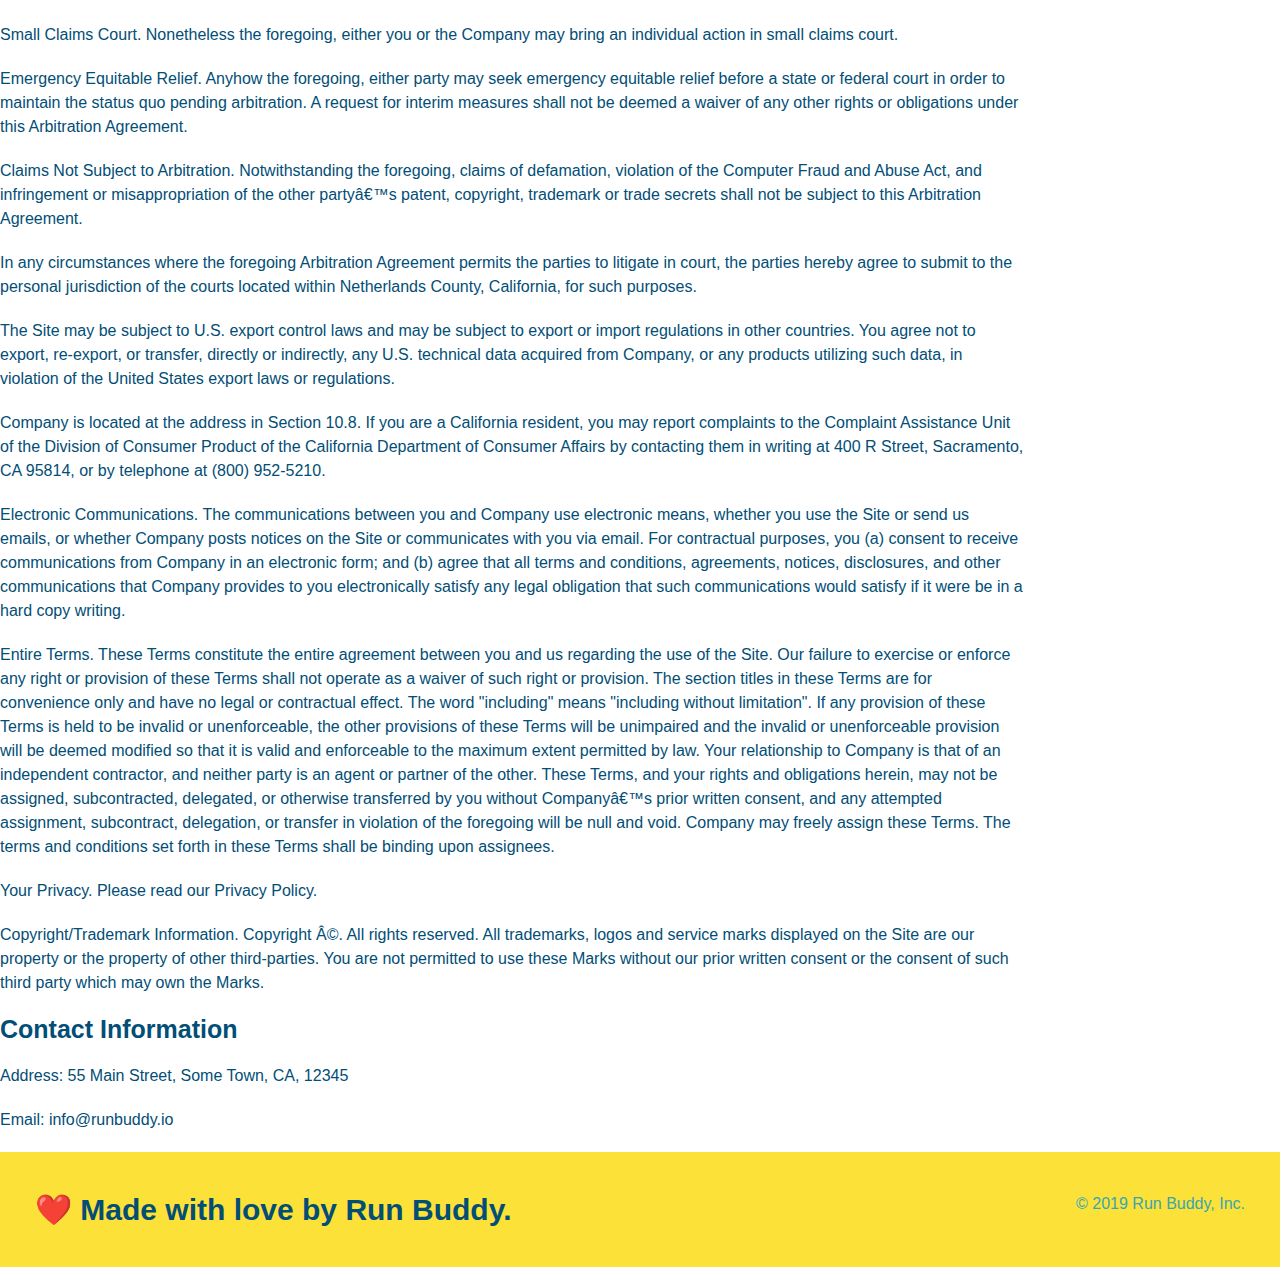
==== commit a9d0ad81: "Made mobile responsive" ====
--- a/privacy-policy.html
+++ b/privacy-policy.html
@@ -3,7 +3,7 @@
   <head>
       <link rel="stylesheet" href="assets/css/style.css" />
       <link rel="stylesheet" href="assets/css/secondary-styles.css" />
-    <meta charset="UTF-8" />
+    <meta name="viewport" content="width=device-width, initial-scale=1.0" />
     <title>Privacy Policy - Run Buddy</title>
   </head>
   <body>
--- a/assets/css/style.css
+++ b/assets/css/style.css
@@ -12,14 +12,15 @@
 header {
     padding: 20px 35px;
     background-color: #39a6b2;
-
+    display: flex;
+    justify-content: space-between;
+    flex-wrap: wrap;
 }
 header h1 {
     font-weight: bold;
     font-size: 36px;
     color: #fce138;
     margin: 0;
-    display: inline;
 }
 
 header a {
@@ -28,35 +29,39 @@
 }
 
 header nav {
-    float: right;
     margin: 7px 0;
 }
 
-header nav ul li {
-    display: inline;
+header nav ul {
+    display: flex;
+    flex-wrap: wrap;
+    justify-content: space-between;
+    align-items: center;
+    list-style: none;
 }
 
 header nav ul li a {
-    margin: 0 30px;
+    padding: 0 30px;
     font-weight: lighter;
-    font-size: 22px;
+    font-size: 1.55vw;
 }
 
 footer {
     background: #fce138;
     width: 100%;
     padding: 40px 35px;
+    display: flex;
+    justify-content: space-between;
+    flex-wrap: wrap;
 }
 
 footer h2 {
-    display: inline;
     color: #024e76;
     font-size: 30px;
     margin: 0;
 }
 
 footer div {
-    float: right;
     line-height: 1.5;
     text-align: right;
 }
@@ -72,21 +77,21 @@
 /* Hero Style Start */
 .hero {
     background-image: url("../images/hero-bg.jpeg");
-    height: 600px;
     background-size: cover;
     background-position: center;
-    position: relative;
+    display: flex;
+    justify-content: center;
+    flex-wrap: wrap;
+    align-items: flex-start;
 }
 
 .hero-form {
     background-color: #fce138;
     color: #024e76;
     padding: 20px;
-    width: 500px;
     border: solid 3px #024e76;
-    position: absolute;
-    bottom: 120px;
-    right: 140px;
+    width: 40%;
+    margin: 3.5%;
 }
 
 .hero-form h3 {
@@ -96,6 +101,21 @@
 
 .hero-form p {
     margin: 5px 0 15px 0;
+}
+
+.hero-cta {
+    width: 35%;
+    text-align: right;
+    margin: 3.5%;
+    color: #fff;
+    font-size: 18px;
+    line-height: 1.2;
+}
+
+.hero-cta h2 {
+    font-style: italic;
+    font-size: 55px;
+    color: #fce138;
 }
 
 .form-input {
@@ -121,17 +141,14 @@
 }
 /* HERO STYLES END */
 
-.intro {
+.section-title {
+    font-size: 48px;
+    color: #024e76;
+    border-bottom: 3px solid #fce138;
+    padding-bottom: 20px;
     text-align: center;
-}
-
-.section-title {
-    font-size: 55px;
-    color: #024e76;
-    margin-bottom: 35px;
-    padding: 0 100px 20px 100px;
-    border-bottom: 3px solid #fce138;
-    display: inline-block;
+    margin: 0 auto 35px auto;
+    width: 50%;
 }
 
 .primary-border {
@@ -148,74 +165,96 @@
     width: 80%;
     font-size: 20px;
     margin: 0 auto;
+    text-align: center;
 }
 
 .steps {
-    text-align: center;
     background: #fce138;
 }
 
-.steps div {
-    margin-bottom: 80px;
-}
-
-.steps img {
-    width: 15%;
-    margin: 10px 0;
-}
-
-.steps h3 {
+.step {
+    margin: 50px auto;
+    padding-bottom: 50px;
+    width: 80%;
+    border-bottom: 1px solid #39a6b2;
+    display: flex;
+    flex-wrap: wrap;
+    align-items: center;
+    justify-content: space-between;
+}
+
+.step h3 {
     color: #024e76;
     font-size: 46px;
-    margin-top: 10px;
-}
-
-.steps p {
+    flex: 1 30%;
+}
+
+.step-info {
+    flex: 2 70%;
+    display: flex;
+    flex-wrap: wrap;
+    align-items: center;
+}
+
+.step-text {
+    flex: 12;
+}
+
+.step-text p {
     color: #39a6b2;
-    font-size: 23px;
-}
-
-.steps span {
-    font-size: 38px;
+    font-size: 18px;
+}
+
+.step-text h4 {
+    font-size: 26px;
+    line-height: 1.5;
+    color: #024e76;
+}
+
+.step-img {
+    flex: 1 12%;
+    margin-right: 20px;
+}
+
+.step-img img {
+    max-width: 100%;
 }
 
 .trainers {
-    text-align: center;
-}
-
+    width: 100%;
+    margin: 0 auto;
+    display: flex;
+    flex-wrap: wrap;
+    justify-content: space-around;
+}
 .trainer {
-    width: 900px;
-    margin: 0 auto 30px auto;
+    margin: 20px;
     background: #024e76;
     color: #fce138;
-    overflow: auto;
+    flex: 1;
 }
 
 .trainer img {
-    width: 35%;
-    float: left;
+    width: 100%;
 }
 
 .trainer-bio {
-    padding: 35px;
-    float: left;
-    width: 65%;
+    padding: 25px;
+    line-height: 1.3;
 }
 
 .trainer-bio h3 {
-    font-size: 32px;
-    margin-bottom: 8px;
+    font-size: 28px;
 }
 
 .trainer-bio h4 {
     font-weight: lighter;
-    font-size: 26px;
-    margin-bottom: 25px;
+    font-size: 22px;
+    margin-bottom: 15px;
 }
 
 .trainer-bio p {
     font-size: 17px;
-    line-height: 1.3;
 }
 
 .text-left {
@@ -228,24 +267,27 @@
 
 .reach-out {
     background: #024e76;
-    text-align: center;
 }
 
 .reach-out h2 {
     color: #fce138;
 }
 
+.contact-info > * {
+    flex: 1;
+    margin: 15px;
+}
+
+.contact-info {
+    display: flex;
+    justify-content: space-between;
+    flex-wrap: wrap;
+}
 .contact-info iframe {
-    width: 400px;
     height: 400px;
 }
 
 .contact-info div {
-    width: 410px;
-    display: inline-block;
-    vertical-align: top;
-    text-align: left;
-    margin: 30px 0 0 60px;
     color: white;
 }
 
@@ -257,7 +299,7 @@
 .contact-info p, .contact-info address {
     margin: 20px 0;
     line-height: 1.5;
-    font-size: 20px;
+    font-size: 16px;
     font-style: normal;
 }
 
@@ -265,5 +307,139 @@
     color: #fce138;
 }
 
-/* REACH OUT STYLES END */
-
+.contact-form input, .contact-form textarea {
+    border: 1px solid #024e76;
+    display: block;
+    padding: 7px 15px;
+    font-size: 16px;
+    color: #024e76;
+    width: 100%;
+    margin-bottom: 15px;
+    margin-top: 5px;
+}
+
+.contact-form button {
+    width: 100%;
+    border: none;
+    background: #fce138;
+    color: #024e76;
+    text-align: center;
+    padding: 15px 0;
+    font-size: 16px;
+}
+
+.flex-row {
+    display: flex;
+}
+
+/* Media Query for Smaller Desktop Screens and Smaller */
+@media screen and (max-width: 900px) {
+   header 
+   {
+       padding-bottom: 0;
+       justify-content: center;
+   }
+
+   header h1 {
+       width: 100%;
+       text-align: center;
+   }
+   
+   header nav ul {
+       margin-top: 20px;
+       width: 100%;
+       justify-content: center;
+   }
+
+   header nav ul li a {
+       font-size: 20px;
+   }
+
+   footer h2, footer div {
+       text-align: center;
+       width: 100%;
+   }
+
+   .hero-cta, .hero-form {
+       width: 100%;
+   }
+
+   .hero-cta {
+       text-align: center;
+   }
+
+   .section-title {
+       width: 80%;
+   }
+
+   .trainer {
+       flex: 0 70%;
+   }
+
+   .contact-info iframe {
+       flex: 1 100%;
+   }
+}
+
+/* Media Query for Tablets and Smaller */
+@media screen and (max-width: 768px) {
+    section {
+        padding: 30px 15px;
+    }
+
+    .step h3 {
+        flex: 1 100%;
+        text-align: center;
+    }
+
+    .step-info {
+        flex: 2 100%;
+        text-align: center;
+        justify-content: center;
+    }
+
+    .step-img {
+        flex: 0 32%;
+        margin-right: 0;
+        margin-top: 15px;
+        margin-bottom: 15px;
+    }
+
+    .step-text {
+        flex: 100%;
+    }
+}
+
+/* Media Query for Mobile Phones and Smaller */
+@media screen and (max-wdith: 575px) {
+
+    .hero-form button {
+        width: 100%;
+    }
+
+    .section-title {
+        width: 95%;
+    }
+
+    .intro p {
+        width: 100%;
+    }
+
+    .trainer {
+        flex: 0 100%;
+    }
+
+    .contact-info {
+        text-align: center;
+    }
+
+    .contact-info > * {
+        flex: 0 100%;
+    }
+
+    .contact-form {
+        order: 3;
+    }
+   
+}
+
